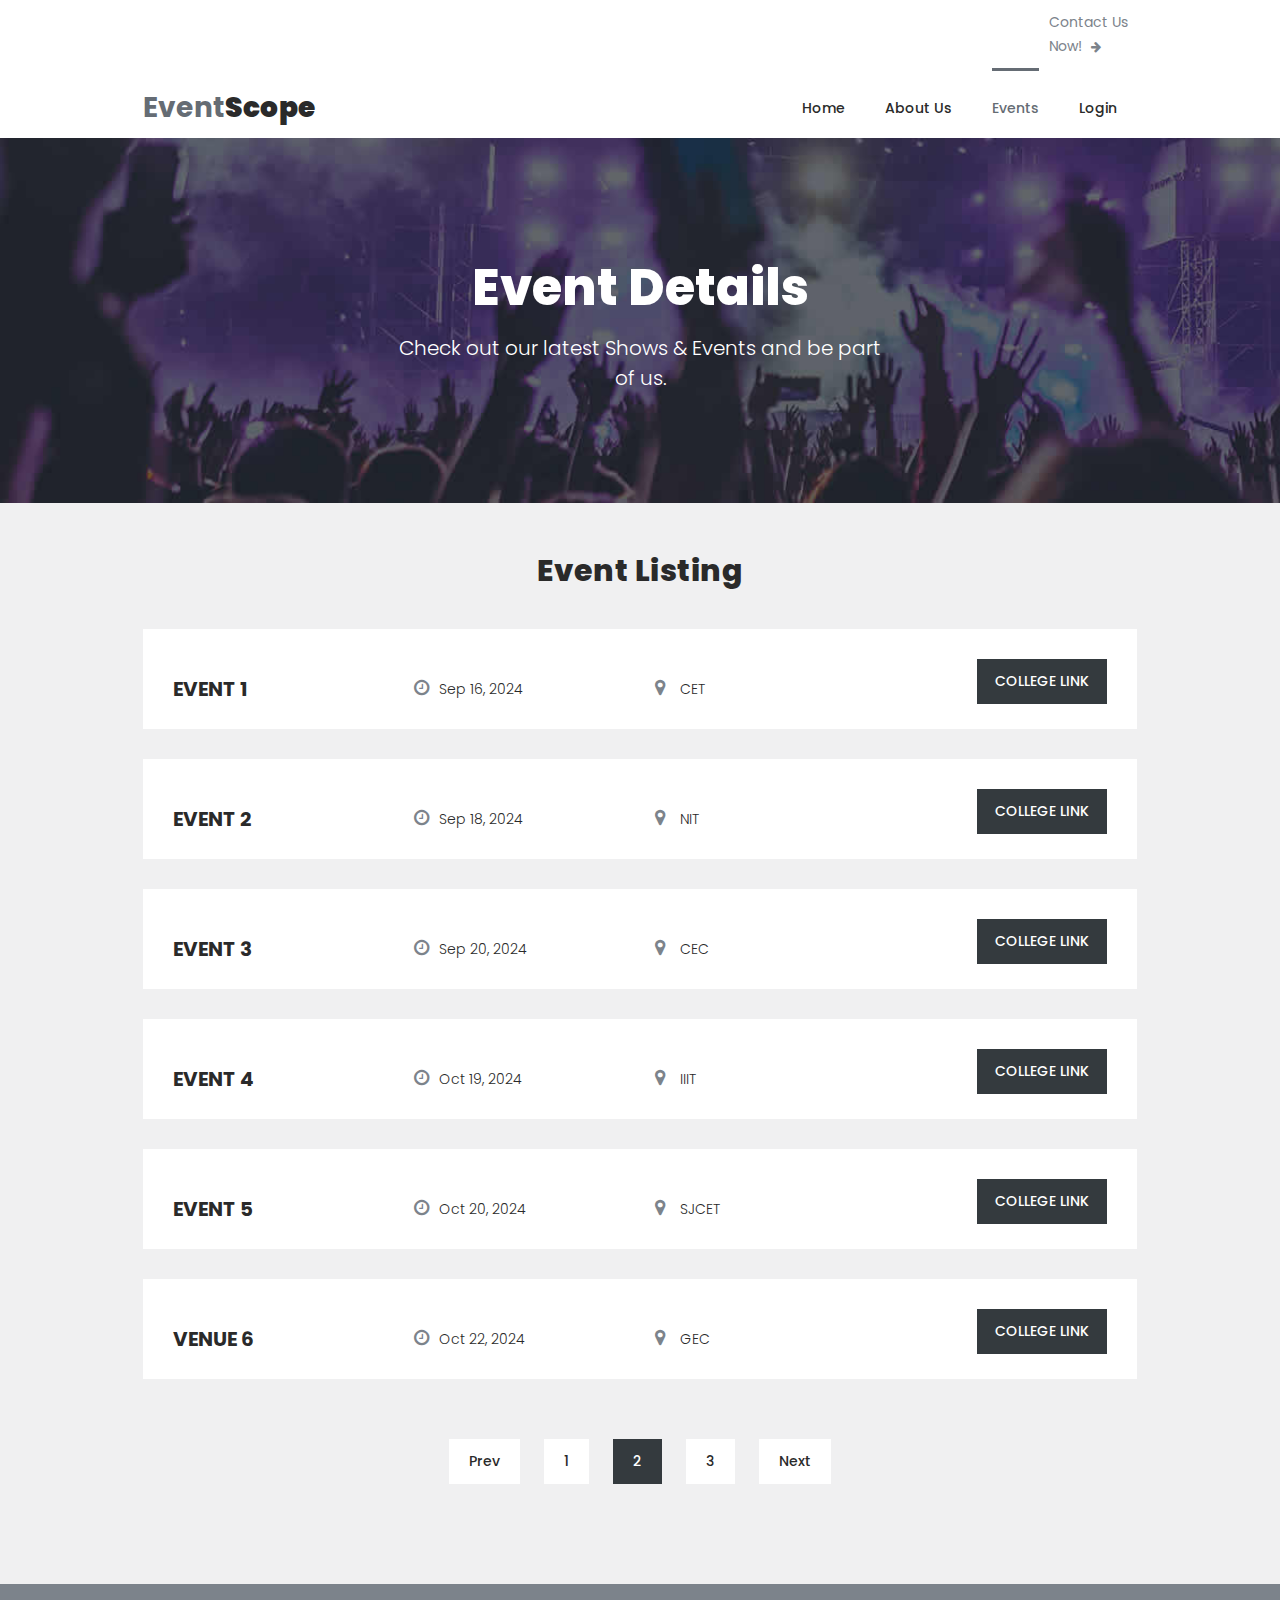
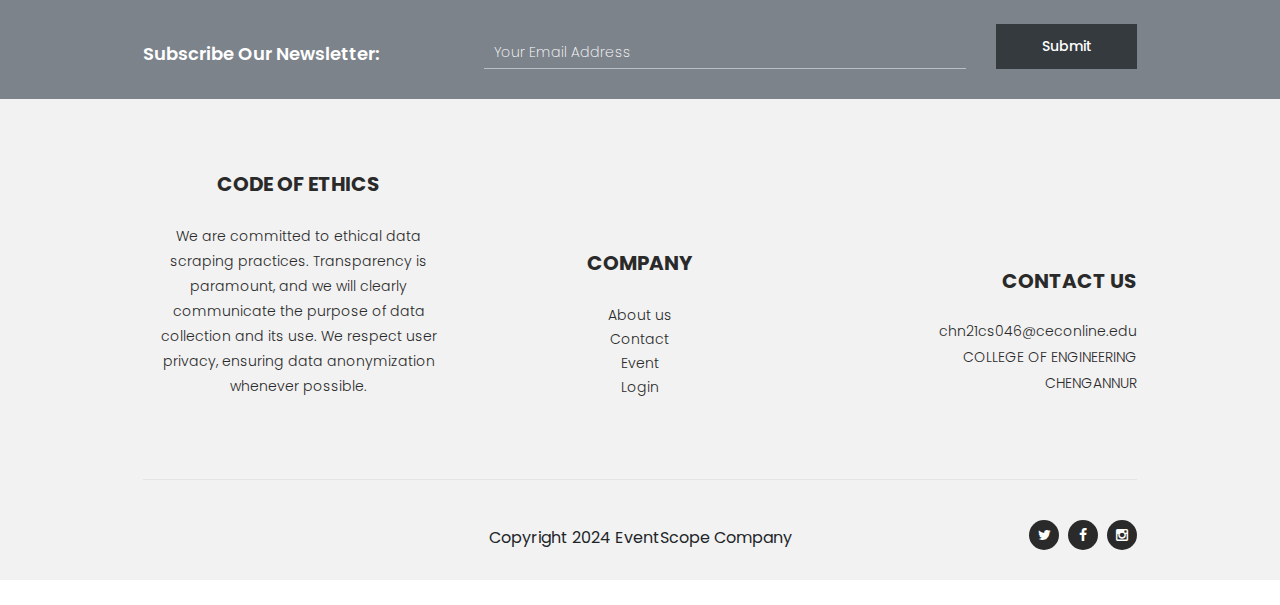
==== event-details.html @ 093c77f8 "60% code completed" ====
<!DOCTYPE html>
<html lang="en">

  <head>

    <meta charset="utf-8">
    <meta name="viewport" content="width=device-width, initial-scale=1, shrink-to-fit=no">
    <meta name="description" content="">
    <meta name="author" content="Tooplate">
    <link href="https://fonts.googleapis.com/css?family=Poppins:100,100i,200,200i,300,300i,400,400i,500,500i,600,600i,700,700i,800,800i,900,900i&display=swap" rel="stylesheet">
    <link rel="icon" href="download.png" type="image/x-icon">
    
    <title>EventScope</title>


    <!-- Additional CSS Files -->
    <link rel="stylesheet" type="text/css" href="assets/css/bootstrap.min.css">

    <link rel="stylesheet" type="text/css" href="assets/css/font-awesome.css">

    <link rel="stylesheet" type="text/css" href="assets/css/owl-carousel.css">

    <link rel="stylesheet" href="assets/css/tooplate-artxibition.css">
<!--

Tooplate 2125 ArtXibition

https://www.tooplate.com/view/2125-artxibition

-->
    </head>
    
    <body>
    
    <!-- ***** Preloader Start ***** -->
    <div id="js-preloader" class="js-preloader">
      <div class="preloader-inner">
        <span class="dot"></span>
        <div class="dots">
          <span></span>
          <span></span>
          <span></span>
        </div>
      </div>
    </div>
    <!-- ***** Preloader End ***** -->
    
    <!-- ***** Pre HEader ***** -->
    
        <div class="container">
            <div class="row">
                <div class="col-lg-6 col-sm-6">
                    
                </div>
                <div class="col-lg-6 col-sm-6">
                    <div class="text-button" style="padding-left: 394px;">
                        <a href="#footer">Contact Us Now! <i class="fa fa-arrow-right"></i></a>
                    </div>
                </div>
            </div>
        </div>
  

    <!-- ***** Header Area Start ***** -->
    <header class="header-area header-sticky">
        <div class="container">
            <div class="row">
                <div class="col-12">
                    <nav class="main-nav">
                        <!-- ***** Logo Start ***** -->
                        <a href="index.html" class="logo">Event<em>Scope</em></a>
                        <!-- ***** Logo End ***** -->
                        <!-- ***** Menu Start ***** -->
                        <ul class="nav">
                            <li><a href="index.html">Home</a></li>
                            <li><a href="about.html">About Us</a></li>
                            <li><a href="event-details.html" class="active">Events</a></li> 
                            
                            
                            <li><a href="login.html">Login</a></li> 
                        </ul>        
                        <a class='menu-trigger'>
                            <span>Menu</span>
                        </a>
                        <!-- ***** Menu End ***** -->
                    </nav>
                </div>
            </div>
        </div>
    </header>
    <!-- ***** Header Area End ***** -->

    <!-- ***** About Us Page ***** -->
    <div class="page-heading-rent-venue">
        <div class="container">
            <div class="row">
                <div class="col-lg-12">
                    <h2>Event Details</h2>
                    <span>Check out our latest Shows & Events and be part of us.</span>
                </div>
            </div>
        </div>
    </div>

    <div class="shows-events-schedule">
        <div class="container">
            <div class="row">
                <div class="col-lg-12">
                    <div class="section-heading">
                        <h2>Event Listing</h2>
                    </div>
                </div>
                <div class="col-lg-12">
                    <ul>
                        <li>
                            <div class="row">
                                <div class="col-lg-3">
                                    <div class="title">
                                        <h4>EVENT 1</h4>
                                        
                                    </div>
                                </div>
                                <div class="col-lg-3">
                                    <div class="time"><span><i class="fa fa-clock-o"></i> Sep 16, 2024<br></span></div>
                                </div>
                                <div class="col-lg-3">
                                    <div class="place"><span><i class="fa fa-map-marker"></i>CET<br></span></div>
                                </div>
                                <div class="col-lg-3">
                                    <div class="main-dark-button">
                                        <a href="ticket-details.html">COLLEGE LINK</a>
                                    </div>
                                </div>
                            </div>
                        </li>
                        <li>
                            <div class="row">
                                <div class="col-lg-3">
                                    <div class="title">
                                        <h4>EVENT 2</h4>
                                      
                                    </div>
                                </div>
                                <div class="col-lg-3">
                                    <div class="time"><span><i class="fa fa-clock-o"></i> Sep 18, 2024<br></span></div>
                                </div>
                                <div class="col-lg-3">
                                    <div class="place"><span><i class="fa fa-map-marker"></i>NIT <br></span></div>
                                </div>
                                <div class="col-lg-3">
                                    <div class="main-dark-button">
                                        <a href="ticket-details.html">COLLEGE LINK</a>
                                    </div>
                                </div>
                            </div>
                        </li>
                        <li>
                            <div class="row">
                                <div class="col-lg-3">
                                    <div class="title">
                                        <h4>EVENT 3</h4>
                                       
                                    </div>
                                </div>
                                <div class="col-lg-3">
                                    <div class="time"><span><i class="fa fa-clock-o"></i> Sep 20, 2024<br></span></div>
                                </div>
                                <div class="col-lg-3">
                                    <div class="place"><span><i class="fa fa-map-marker"></i>CEC<br></span></div>
                                </div>
                                <div class="col-lg-3">
                                    <div class="main-dark-button">
                                        <a href="ticket-details.html">COLLEGE LINK</a>
                                    </div>
                                </div>
                            </div>
                        </li>

                        <li>
                            <div class="row">
                                <div class="col-lg-3">
                                    <div class="title">
                                        <h4>EVENT 4</h4>
                                       
                                    </div>
                                </div>
                                <div class="col-lg-3">
                                    <div class="time"><span><i class="fa fa-clock-o"></i> Oct 19, 2024<br></span></div>
                                </div>
                                <div class="col-lg-3">
                                    <div class="place"><span><i class="fa fa-map-marker"></i>IIIT<br></span></div>
                                </div>
                                <div class="col-lg-3">
                                    <div class="main-dark-button">
                                        <a href="ticket-details.html">COLLEGE LINK</a>
                                    </div>
                                </div>
                            </div>
                        </li>
                       
                        <li>
                            <div class="row">
                                <div class="col-lg-3">
                                    <div class="title">
                                        <h4>EVENT 5</h4>
                                       
                                    </div>
                                </div>
                                <div class="col-lg-3">
                                    <div class="time"><span><i class="fa fa-clock-o"></i> Oct 20, 2024<br></span></div>
                                </div>
                                <div class="col-lg-3">
                                    <div class="place"><span><i class="fa fa-map-marker"></i>SJCET<br></span></div>
                                </div>
                                <div class="col-lg-3">
                                    <div class="main-dark-button">
                                        <a href="ticket-details.html">COLLEGE LINK</a>
                                    </div>
                                </div>
                            </div>
                        </li>
                        <li>
                            <div class="row">
                                <div class="col-lg-3">
                                    <div class="title">
                                        <h4>VENUE 6</h4>
                                       
                                    </div>
                                </div>
                                <div class="col-lg-3">
                                    <div class="time"><span><i class="fa fa-clock-o"></i> Oct 22, 2024<br></span></div>
                                </div>
                                <div class="col-lg-3">
                                    <div class="place"><span><i class="fa fa-map-marker"></i>GEC<br></span></div>
                                </div>
                                <div class="col-lg-3">
                                    <div class="main-dark-button">
                                        <a href="ticket-details.html">COLLEGE LINK</a>
                                    </div>
                                </div>
                            </div>
                        </li>
                    </ul>
                </div>
                <div class="col-lg-12">
                    <div class="pagination">
                        <ul>
                            <li><a href="#">Prev</a></li>
                            <li><a href="#">1</a></li>
                            <li class="active"><a href="#">2</a></li>
                            <li><a href="#">3</a></li>
                            <li><a href="#">Next</a></li>
                        </ul>
                    </div>
                </div>
            </div>
        </div>
    </div>

    <!-- *** Subscribe *** -->
    <div class="subscribe">
        <div class="container">
            <div class="row">
                <div class="col-lg-4">
                    <h4>Subscribe Our Newsletter:</h4>
                </div>
                <div class="col-lg-8">
                    <form id="subscribe" action="" method="get">
                        <div class="row">
                          <div class="col-lg-9">
                            <fieldset>
                              <input name="email" type="text" id="email" pattern="[^ @]*@[^ @]*" placeholder="Your Email Address" required="">
                            </fieldset>
                          </div>
                          <div class="col-lg-3">
                            <fieldset>
                              <button type="submit" id="form-submit" class="main-dark-button">Submit</button>
                            </fieldset>
                          </div>
                        </div>
                    </form>
                </div>
            </div>
        </div>
    </div>

    <!-- *** Footer *** -->
    
    <footer>
        <div class="container">
            <div class="row">
                <div class="col-lg-4">
                    <div class="address">
                        <h4>CODE OF ETHICS</h4>
                        <p>We are committed to ethical data scraping practices. Transparency is paramount, and we will
                            clearly communicate the purpose of data collection and its use. We respect user privacy,
                            ensuring data anonymization whenever possible.</p>
                    </div>
                </div>
                <div class="col-lg-4">
                    <div class="links">
                        <h4>COMPANY</h4>
                        <ul>
                            <li><a href="about.html">About us</a></li>
                            <li><a href="#footer">Contact</a></li>

                            <li><a href="event-details.html">Event</a></li>
                            <li><a href="login.html">Login</a></li>


                        </ul>
                    </div>
                </div>
                <div class="col-lg-4">
                    
                    <div class="hours">
                        <div id="footer">
                        <h4>CONTACT US</h4>
                        <ul>
                            <li>chn21cs046@ceconline.edu</li>
                            <li>COLLEGE OF ENGINEERING</li>
                            <li>CHENGANNUR</li>
                        </ul>
                    </div>
                </div>
                </div>
                <div class="col-lg-12">
                    <div class="under-footer">
                        <div class="row">
                            <div class="col-lg-6 col-sm-6">

                            </div>
                            <div class="col-lg-6 col-sm-6">

                            </div>
                        </div>
                    </div>
                </div>
                <div class="col-lg-12">
                    <div class="sub-footer">
                        <div class="row">
                            <div class="col-lg-3">

                            </div>
                            <div class="col-lg-6">
                                <div class="menu">
                                    Copyright 2024 EventScope Company

                                </div>
                            </div>
                            <div class="col-lg-3">
                                <div class="social-links">
                                    <ul>
                                        <li><a href="#"><i class="fa fa-twitter"></i></a></li>
                                        <li><a href="#"><i class="fa fa-facebook"></i></a></li>
                                        <li><a href="#"><i class="fa fa-instagram"></i></a></li>
                                    </ul>
                                </div>
                            </div>
                        </div>
                    </div>
                </div>
            </div>
        </div>
    </footer>
    

    <!-- jQuery -->
    <script src="assets/js/jquery-2.1.0.min.js"></script>

    <!-- Bootstrap -->
    <script src="assets/js/popper.js"></script>
    <script src="assets/js/bootstrap.min.js"></script>

    <!-- Plugins -->
    <script src="assets/js/scrollreveal.min.js"></script>
    <script src="assets/js/waypoints.min.js"></script>
    <script src="assets/js/jquery.counterup.min.js"></script>
    <script src="assets/js/imgfix.min.js"></script> 
    <script src="assets/js/mixitup.js"></script> 
    <script src="assets/js/accordions.js"></script>
    <script src="assets/js/owl-carousel.js"></script>
    
    <!-- Global Init -->
    <script src="assets/js/custom.js"></script>

  </body>

</html>
---- assets/css/owl-carousel.css ----
/**
 * Owl Carousel v2.3.4
 * Copyright 2013-2018 David Deutsch
 * Licensed under: SEE LICENSE IN https://github.com/OwlCarousel2/OwlCarousel2/blob/master/LICENSE
 */
/*
 *  Owl Carousel - Core
 */
 .owl-carousel {
    display: none;
    width: 100%;
    -webkit-tap-highlight-color: transparent;
    /* position relative and z-index fix webkit rendering fonts issue */
    position: relative;
    z-index: 1; }
    .owl-carousel .owl-stage {
      position: relative;
      -ms-touch-action: pan-Y;
      touch-action: manipulation;
      -moz-backface-visibility: hidden;
      /* fix firefox animation glitch */ }
    .owl-carousel .owl-stage:after {
      content: ".";
      display: block;
      clear: both;
      visibility: hidden;
      line-height: 0;
      height: 0; }
    .owl-carousel .owl-stage-outer {
      position: relative;
      overflow: hidden;
      /* fix for flashing background */
      -webkit-transform: translate3d(0px, 0px, 0px); }
    .owl-carousel .owl-wrapper,
    .owl-carousel .owl-item {
      -webkit-backface-visibility: hidden;
      -moz-backface-visibility: hidden;
      -ms-backface-visibility: hidden;
      -webkit-transform: translate3d(0, 0, 0);
      -moz-transform: translate3d(0, 0, 0);
      -ms-transform: translate3d(0, 0, 0); }
    .owl-carousel .owl-item {
      position: relative;
      min-height: 1px;
      float: left;
      -webkit-backface-visibility: hidden;
      -webkit-tap-highlight-color: transparent;
      -webkit-touch-callout: none; }
    .owl-carousel .owl-item img {
      display: block;
      width: 100%; }
    .owl-carousel .owl-nav.disabled,
    .owl-carousel .owl-dots.disabled {
      display: none; }
    .owl-carousel .owl-nav .owl-prev,
    .owl-carousel .owl-nav .owl-next,
    .owl-carousel .owl-dot {
      cursor: pointer;
      -webkit-user-select: none;
      -khtml-user-select: none;
      -moz-user-select: none;
      -ms-user-select: none;
      user-select: none; }
    .owl-carousel .owl-nav button.owl-prev,
    .owl-carousel .owl-nav button.owl-next,
    .owl-carousel button.owl-dot {
      background: none;
      color: inherit;
      border: none;
      padding: 0 !important;
      font: inherit; }
    .owl-carousel.owl-loaded {
      display: block; }
    .owl-carousel.owl-loading {
      opacity: 0;
      display: block; }
    .owl-carousel.owl-hidden {
      opacity: 0; }
    .owl-carousel.owl-refresh .owl-item {
      visibility: hidden; }
    .owl-carousel.owl-drag .owl-item {
      -ms-touch-action: pan-y;
          touch-action: pan-y;
      -webkit-user-select: none;
      -moz-user-select: none;
      -ms-user-select: none;
      user-select: none; }
    .owl-carousel.owl-grab {
      cursor: move;
      cursor: grab; }
    .owl-carousel.owl-rtl {
      direction: rtl; }
    .owl-carousel.owl-rtl .owl-item {
      float: right; }
  
  /* No Js */
  .no-js .owl-carousel {
    display: block; }
  
  /*
   *  Owl Carousel - Animate Plugin
   */
  .owl-carousel .animated {
    animation-duration: 1000ms;
    animation-fill-mode: both; }
  
  .owl-carousel .owl-animated-in {
    z-index: 0; }
  
  .owl-carousel .owl-animated-out {
    z-index: 1; }
  
  .owl-carousel .fadeOut {
    animation-name: fadeOut; }
  
  @keyframes fadeOut {
    0% {
      opacity: 1; }
    100% {
      opacity: 0; } }
  
  /*
   * 	Owl Carousel - Auto Height Plugin
   */
  .owl-height {
    transition: height 500ms ease-in-out; }
  
  /*
   * 	Owl Carousel - Lazy Load Plugin
   */
  .owl-carousel .owl-item {
    /**
              This is introduced due to a bug in IE11 where lazy loading combined with autoheight plugin causes a wrong
              calculation of the height of the owl-item that breaks page layouts
           */ }
    .owl-carousel .owl-item .owl-lazy {
      opacity: 0;
      transition: opacity 400ms ease; }
    .owl-carousel .owl-item .owl-lazy[src^=""], .owl-carousel .owl-item .owl-lazy:not([src]) {
      max-height: 0; }
    .owl-carousel .owl-item img.owl-lazy {
      transform-style: preserve-3d; }
  
  /*
   * 	Owl Carousel - Video Plugin
   */
  .owl-carousel .owl-video-wrapper {
    position: relative;
    height: 100%;
    background: #000; }
  
  .owl-carousel .owl-video-play-icon {
    position: absolute;
    height: 80px;
    width: 80px;
    left: 50%;
    top: 50%;
    margin-left: -40px;
    margin-top: -40px;
    background: url("owl.video.play.png") no-repeat;
    cursor: pointer;
    z-index: 1;
    -webkit-backface-visibility: hidden;
    transition: transform 100ms ease; }
  
  .owl-carousel .owl-video-play-icon:hover {
    -ms-transform: scale(1.3, 1.3);
        transform: scale(1.3, 1.3); }
  
  .owl-carousel .owl-video-playing .owl-video-tn,
  .owl-carousel .owl-video-playing .owl-video-play-icon {
    display: none; }
  
  .owl-carousel .owl-video-tn {
    opacity: 0;
    height: 100%;
    background-position: center center;
    background-repeat: no-repeat;
    background-size: contain;
    transition: opacity 400ms ease; }
  
  .owl-carousel .owl-video-frame {
    position: relative;
    z-index: 1;
    height: 100%;
    width: 100%; }
---- assets/css/tooplate-artxibition.css ----
/*

Tooplate 2125 ArtXibition

https://www.tooplate.com/view/2125-artxibition

*/

/* ---------------------------------------------
Table of contents
------------------------------------------------
01. font & reset css
02. reset
03. global styles
04. header
05. banner
06. features
07. testimonials
08. contact
09. footer
10. preloader
11. search
12. portfolio

--------------------------------------------- */
/* 
---------------------------------------------
font & reset css
--------------------------------------------- 
*/
@import url("https://fonts.googleapis.com/css?family=Poppins:100,100i,200,200i,300,300i,400,400i,500,500i,600,600i,700,700i,800,800i,900,900i");
/* 
---------------------------------------------
reset
--------------------------------------------- 
*/
html, body, div, span, applet, object, iframe, h1, h2, h3, h4, h5, h6, p, blockquote, div
pre, a, abbr, acronym, address, big, cite, code, del, dfn, em, font, img, ins, kbd, q,
s, samp, small, strike, strong, sub, sup, tt, var, b, u, i, center, dl, dt, dd, ol, ul, li,
figure, header, nav, section, article, aside, footer, figcaption {
  margin: 0;
  padding: 0;
  border: 0;
  outline: 0;
}

.clearfix:after {
  content: ".";
  display: block;
  clear: both;
  visibility: hidden;
  line-height: 0;
  height: 0;
}

.clearfix {
  display: inline-block;
}

html[xmlns] .clearfix {
  display: block;
}

* html .clearfix {
  height: 1%;
}

ul, li {
  padding: 0;
  margin: 0;
  list-style: none;
}

header, nav, section, article, aside, footer, hgroup {
  display: block;
}

* {
  box-sizing: border-box;
}

html, body {
  font-family: 'Poppins', sans-serif;
  font-weight: 400;
  background-color: #fff;
  font-size: 16px;
  -ms-text-size-adjust: 100%;
  -webkit-font-smoothing: antialiased;
  -moz-osx-font-smoothing: grayscale;
}

a {
  text-decoration: none !important;
}

h1, h2, h3, h4, h5, h6 {
  margin-top: 0px;
  margin-bottom: 0px;
}

h4 {
  line-height: 30px;
}

ul {
  margin-bottom: 0px;
}

p {
  font-size: 14px;
  line-height: 25px;
  color: #2a2a2a;
  font-weight: 300;
}

/* 
---------------------------------------------
global styles
--------------------------------------------- 
*/
html,
body {
  background: #fff;
  font-family: 'Poppins', sans-serif;
}

::selection {
  background: #343a3e;
  color: #fff;
}

::-moz-selection {
  background: #343a3e;
  color: #fff;
}

@media (max-width: 991px) {
  html, body {
    overflow-x: hidden;
  }
  .mobile-top-fix {
    margin-top: 30px;
    margin-bottom: 0px;
  }
  .mobile-bottom-fix {
    margin-bottom: 30px;
  }
  .mobile-bottom-fix-big {
    margin-bottom: 60px;
  }
}

.section-heading {
  text-align: center;
  margin-top: 40px;
  margin-bottom: 40px;
}

.section-heading h2 {
  font-size: 30px;
  font-weight: 800;
  color: #2a2a2a;
  text-transform: capitalize;
  letter-spacing: 0.5px;
  margin-top: 0px;
  margin-bottom: 0px;
}

.section-heading img {
  margin: 20px auto;
}

.dark-bg h2 {
  color: #fff;
}

.dark-bg p {
  color: #fff;
}

.main-white-button a {
  display: inline-block;
  font-size: 14px;
  padding: 12px 18px;
  background-color: #fff;
  color: #2a2a2a;
  text-align: center;
  font-weight: 500;
  text-transform: capitalize;
  transition: all .3s;
}

.main-white-button a:hover {
  opacity: 0.9;
}

.main-dark-button a {
  display: inline-block;
  font-size: 14px;
  padding: 12px 18px;
  background-color: #343a3e;
  color: #fff;
  text-align: center;
  font-weight: 500;
  text-transform: capitalize;
  transition: all .3s;
}

.main-dark-button a:hover {
  opacity: 0.9;
}


.text-button a {
  font-size: 14px;
  color: #7c838b;
  transition: all .3s;
}

.text-button i {
  font-size: 12px;
  margin-left: 5px;
  transition: all .5s;
}

.text-button a:hover {
  color: #343a3e;
}

.text-button a:hover i {
  margin-left: 8px;
}


/* 
---------------------------------------------
header
--------------------------------------------- 
*/

.pre-header {
  background-color: #f0f0f1;
  padding: 10px 0px;
}

.pre-header span {
  font-size: 13px;
  color: #2a2a2a;
  font-weight: 500;
}

.pre-header .text-button {
  text-align: right;
}

.pre-header .text-button a {
  color: #2a2a2a;
}

.header-area {
  position: relative;
  top: 0px;
  left: 0px;
  right: 0px;
  z-index: 100;
  height: 80px;
  background: #fff;
  -webkit-transition: all .5s ease 0s;
  -moz-transition: all .5s ease 0s;
  -o-transition: all .5s ease 0s;
  transition: all .5s ease 0s;
}

.header-area .main-nav {
  min-height: 80px;
  background: transparent;
}

.header-area .main-nav .logo {
  line-height: 80px;
  color: #656c74;
  font-size: 28px;
  font-weight: 700;
  float: left;
  -webkit-transition: all 0.3s ease 0s;
  -moz-transition: all 0.3s ease 0s;
  -o-transition: all 0.3s ease 0s;
  transition: all 0.3s ease 0s;
}

.header-area .main-nav .logo em {
  font-style: normal;
  color: #2a2a2a;
  font-weight: 900;
}

.header-area .main-nav .nav {
  float: right;
  margin-top: 27px;
  margin-right: 0px;
  background-color: transparent;
  -webkit-transition: all 0.3s ease 0s;
  -moz-transition: all 0.3s ease 0s;
  -o-transition: all 0.3s ease 0s;
  transition: all 0.3s ease 0s;
  position: relative;
  z-index: 999;
}

.header-area .main-nav .nav li {
  padding-left: 20px;
  padding-right: 20px;
}

.header-area .main-nav .nav li a {
  display: block;
  font-weight: 500;
  font-size: 14px;
  color: #2a2a2a;
  text-transform: capitalize;
  -webkit-transition: all 0.3s ease 0s;
  -moz-transition: all 0.3s ease 0s;
  -o-transition: all 0.3s ease 0s;
  transition: all 0.3s ease 0s;
  height: 40px;
  line-height: 40px;
  border: transparent;
}

.header-area .main-nav .nav li:hover a,
.header-area .main-nav .nav li a.active {
  color: #656c74!important;
  opacity: 1;
}

.header-area .main-nav .nav li a.active {
  position: relative;
}

.header-area .main-nav .nav li a.active:after {
  position: absolute;
  width: 100%;
  height: 3px;
  background-color: #656c74;
  content: '';
  top: -20px;
  left: 0;
}

.background-header .main-nav .nav li:hover a,
.background-header .main-nav .nav li a.active {
  color: #656c74!important;
  opacity: 1;
}

.header-area .main-nav .menu-trigger {
  cursor: pointer;
  display: block;
  position: absolute;
  top: 23px;
  width: 32px;
  height: 40px;
  text-indent: -9999em;
  z-index: 99;
  right: 40px;
  display: none;
}

.header-area .main-nav .menu-trigger span,
.header-area .main-nav .menu-trigger span:before,
.header-area .main-nav .menu-trigger span:after {
  -moz-transition: all 0.4s;
  -o-transition: all 0.4s;
  -webkit-transition: all 0.4s;
  transition: all 0.4s;
  background-color: #1e1e1e;
  display: block;
  position: absolute;
  width: 30px;
  height: 2px;
  left: 0;
}

.background-header .main-nav .menu-trigger span,
.background-header .main-nav .menu-trigger span:before,
.background-header .main-nav .menu-trigger span:after {
  background-color: #1e1e1e;
}

.header-area .main-nav .menu-trigger span:before,
.header-area .main-nav .menu-trigger span:after {
  -moz-transition: all 0.4s;
  -o-transition: all 0.4s;
  -webkit-transition: all 0.4s;
  transition: all 0.4s;
  background-color: #1e1e1e;
  display: block;
  position: absolute;
  width: 30px;
  height: 2px;
  left: 0;
  width: 75%;
}

.background-header .main-nav .menu-trigger span:before,
.background-header .main-nav .menu-trigger span:after {
  background-color: #1e1e1e;
}

.header-area .main-nav .menu-trigger span:before,
.header-area .main-nav .menu-trigger span:after {
  content: "";
}

.header-area .main-nav .menu-trigger span {
  top: 16px;
}

.header-area .main-nav .menu-trigger span:before {
  -moz-transform-origin: 33% 100%;
  -ms-transform-origin: 33% 100%;
  -webkit-transform-origin: 33% 100%;
  transform-origin: 33% 100%;
  top: -10px;
  z-index: 10;
}

.header-area .main-nav .menu-trigger span:after {
  -moz-transform-origin: 33% 0;
  -ms-transform-origin: 33% 0;
  -webkit-transform-origin: 33% 0;
  transform-origin: 33% 0;
  top: 10px;
}

.header-area .main-nav .menu-trigger.active span,
.header-area .main-nav .menu-trigger.active span:before,
.header-area .main-nav .menu-trigger.active span:after {
  background-color: transparent;
  width: 100%;
}

.header-area .main-nav .menu-trigger.active span:before {
  -moz-transform: translateY(6px) translateX(1px) rotate(45deg);
  -ms-transform: translateY(6px) translateX(1px) rotate(45deg);
  -webkit-transform: translateY(6px) translateX(1px) rotate(45deg);
  transform: translateY(6px) translateX(1px) rotate(45deg);
  background-color: #1e1e1e;
}

.background-header .main-nav .menu-trigger.active span:before {
  background-color: #1e1e1e;
}

.header-area .main-nav .menu-trigger.active span:after {
  -moz-transform: translateY(-6px) translateX(1px) rotate(-45deg);
  -ms-transform: translateY(-6px) translateX(1px) rotate(-45deg);
  -webkit-transform: translateY(-6px) translateX(1px) rotate(-45deg);
  transform: translateY(-6px) translateX(1px) rotate(-45deg);
  background-color: #1e1e1e;
}

.background-header .main-nav .menu-trigger.active span:after {
  background-color: #1e1e1e;
}

.header-area.header-sticky {
  min-height: 80px;
}

.header-area.header-sticky .nav {
  margin-top: 20px !important;
}

.header-area.header-sticky .nav li a.active {
  color: #656c74;
}

@media (max-width: 1200px) {
  .header-area .main-nav .nav li {
    padding-left: 12px;
    padding-right: 12px;
  }
  .header-area .main-nav:before {
    display: none;
  }
}

@media (max-width: 767px) {
  .header-area .main-nav .nav li a.active:after {
    display: none;
  }
  .header-area .main-nav .logo {
    color: #1e1e1e;
  }
  .header-area.header-sticky .nav li a:hover,
  .header-area.header-sticky .nav li a.active {
    color: #656c74!important;
    opacity: 1;
  }
  .header-area {
    background-color: #f7f7f7;
    padding: 0px 15px;
    height: 80px;
    box-shadow: none;
    text-align: center;
  }
  .header-area .container {
    padding: 0px;
  }
  .header-area .logo {
    margin-left: 30px;
  }
  .header-area .menu-trigger {
    display: block !important;
  }
  .header-area .main-nav {
    overflow: hidden;
  }
  .header-area .main-nav .nav {
    float: none;
    width: 100%;
    display: none;
    -webkit-transition: all 0s ease 0s;
    -moz-transition: all 0s ease 0s;
    -o-transition: all 0s ease 0s;
    transition: all 0s ease 0s;
    margin-left: 0px;
  }
  .header-area .main-nav .nav li:first-child {
    border-top: 1px solid #eee;
  }
  .header-area.header-sticky .nav {
    margin-top: 80px !important;
  }
  .header-area .main-nav .nav li {
    width: 100%;
    background: #fff;
    border-bottom: 1px solid #eee;
    padding-left: 0px !important;
    padding-right: 0px !important;
  }
  .header-area .main-nav .nav li a {
    height: 50px !important;
    line-height: 50px !important;
    padding: 0px !important;
    border: none !important;
    background: #f7f7f7 !important;
    color: #232d39 !important;
  }
  .header-area .main-nav .nav li a:hover {
    background: #eee !important;
    color: #656c74!important;
  }
  .header-area .main-nav .nav li.submenu ul {
    position: relative;
    visibility: inherit;
    opacity: 1;
    z-index: 1;
    transform: translateY(0%);
    transition-delay: 0s, 0s, 0.3s;
    top: 0px;
    width: 100%;
    box-shadow: none;
    height: 0px;
  }
  .header-area .main-nav .nav li.submenu ul li a {
    font-size: 12px;
    font-weight: 400;
  }
  .header-area .main-nav .nav li.submenu ul li a:hover:before {
    width: 0px;
  }
  .header-area .main-nav .nav li.submenu ul.active {
    height: auto !important;
  }
  .header-area .main-nav .nav li.submenu:after {
    color: #3B566E;
    right: 25px;
    font-size: 14px;
    top: 15px;
  }
  .header-area .main-nav .nav li.submenu:hover ul, .header-area .main-nav .nav li.submenu:focus ul {
    height: 0px;
  }
}

@media (min-width: 767px) {
  .header-area .main-nav .nav {
    display: flex !important;
  }
}


/* 
---------------------------------------------
banner
--------------------------------------------- 
*/

.main-banner {
  background-image: url(../images/banner_bg.jpg);
  background-repeat: no-repeat;
  background-size: cover;
  text-align: center;
  padding: 270px 0px 210px 0px;
  position: relative;
}

.main-banner h6 {
  font-size: 14px;
  color: #fff;
  font-weight: 300;
}

.main-banner h2 {
  font-size: 50px;
  font-weight: 800;
  color: #fff;
  margin-top: 20px;
  margin-bottom: 30px;
}

.main-banner .next-show {
  position: absolute;
  top: -165px;
  left: 50%;
  transform: translateX(-50%);
  animation: move-up-down 3s infinite;
}
.main-banner .next-show {
  color: #fff;
  font-size: 18px;
}

.main-banner .next-show i {
  font-size: 12px;;
}

.main-banner .next-show span {
  display: block;
  font-size: 14px;
  font-weight: 300;
}

.main-banner .counter-content {
  position: absolute;
  width: 100%;
  top: 0;
  padding: 12px 0px;
  height: 100px;
  background-color: rgba(250,250,250,0.3);
}

.main-banner .counter-content li {
  display: inline-block;
  font-size: 14px;
  list-style-type: none;
  font-weight: 300;;
  text-transform: capitalize;
  color: #fff;
  min-width: 15%;
}

.main-banner .counter-content li span {
  display: block;
  font-size: 50px;
  font-weight: 900;
  margin-top: -10px;
}


/*
---------------------------------------------
Show Events Carousel
---------------------------------------------
*/
.owl-show-events {
  position: relative;
  margin-top: -60px;
}

.owl-show-events .owl-nav {
  position: absolute;
  width: 100%;
  top: 50%;
  transform: translateY(5px);
}

    
.owl-show-events .owl-nav .owl-prev{
  position: absolute;
  left: -45px;
  outline: none;
}

.owl-show-events .owl-nav .owl-prev span,
.owl-show-events .owl-nav .owl-next span {
  opacity: 0;
}

.owl-show-events .owl-nav .owl-prev:before {
  display: inline-block;
  font-family: 'FontAwesome';
  color: #7c838b;
  font-size: 14px;
  content: '\f060';
}

.owl-show-events .owl-nav .owl-next{
  position: absolute;
  right: -45px;
  outline: none;
}

.owl-show-events .owl-nav .owl-next:before {
  display: inline-block;
  font-family: 'FontAwesome';
  color: #7c838b;
  font-size: 14px;
  content: '\f061';
}


/*
---------------------------------------------
Amazing Venues
---------------------------------------------
*/

.amazing-venues {
  margin: 100px 0px;
}

.amazing-venues .left-content h4 {
  font-size: 30px;
  font-weight: 800;
  color: #2a2a2a;
  margin-bottom: 20px;
}

.amazing-venues .right-content {
  margin-left: 30px;
}

.amazing-venues .right-content h5 i {
  color: #2a2a2a;
  margin-right: 5px;
}

.amazing-venues .right-content h5 {
  font-size: 22px;
  font-weight: 800;
  color: #2a2a2a;
  margin-bottom: 25px;
}

.amazing-venues .right-content span {
  font-size: 14px;
  color: #2a2a2a;
  line-height: 25px;
  font-weight: 300;
  display: block;
  margin-bottom: 6px;
}

.map-image img {
  width: 100%;
  overflow: hidden;
}
.about{
  font-size: large;
  font-weight: bolder;
  font-family: sans-serif;
}

/*
---------------------------------------------
Venues & Tickets
---------------------------------------------
*/

.venue-tickets {
  margin: 0px 15px;
}

.venue-tickets .venue-item {
  margin-bottom: 23px;
}

.venue-item .thumb img {
  width: 100%;
  overflow: hidden;
  
}

.venue-item .down-content {
  background-color: #656c74;
  position: relative;
  display: inline-block;
  z-index: 1;
  width: 100%;
  
  
 
  
}
html, body, div, span, applet, object, iframe, h1, h2, h3, h4, h5, h6, p, blockquote, div pre, a, abbr, acronym, address, big, cite, code, del, dfn, em, font, img, ins, kbd, q, s, samp, small, strike, strong, sub, sup, tt, var, b, u, i, center, dl, dt, dd, ol, ul, li, figure, header, nav, section, article, aside, footer, figcaption {
  margin-top: auto;
}

.venue-item .down-content .left-content {
  width: 31%;
  float: left;
  background-color: rgba(124,131,139,0.3);
  height: 100%;
  display: inline-block;
  position: absolute;
  z-index: 111;
}

.venue-item .down-content .left-content .main-white-button {
  -webkit-transform: rotate(-90deg);
  -moz-transform: rotate(-90deg);
  -o-transform: rotate(-90deg);
  -ms-transform: rotate(-90deg);
  transform: rotate(-90deg);
  position: absolute;
  top: 50%;
  margin-top: -22.5px;
}

.venue-item .down-content .right-content {
  width: 64%;
  margin-left: 5%;
  float: right;
}

.venue-item .down-content .right-content h4 {
  font-size: 22px;
  color: #fff;
  font-weight: 700;
  margin-top: 30px;
}

.venue-item .down-content .right-content p {
  color: #fff;
  margin-top: 20px;
  font-weight: 300;
  padding-right: 30px;
  margin-bottom: 20px;
}

.venue-item .down-content .right-content ul li { 
  display: inline-block;
  color: #fff;
  font-size: 16px;
  margin-right: 20px;;
}

.venue-item .down-content .right-content ul li i {
  margin-right: 5px;
}

.venue-item .down-content .right-content .price {
  background-color: rgba(124,131,139,0.3);
  display: inline-block;
  padding: 20px;
  margin-top: 25px;;
  margin-bottom: 30px;
}

.venue-item .down-content .right-content .price span {
  color: #fff;
  font-size: 14px;
  line-height: 25px;
}

.venue-item .down-content .right-content .price span em {
  font-weight: 700;
  font-size: 20px;
  font-style: normal;
}


/*
---------------------------------------------
Coming Events
---------------------------------------------
*/

.coming-events {
  background-color: #656c74;
  padding: 120px 0px;
  position: relative;
}

.coming-events .left-button {
  text-align: center;
  position: absolute;
  width: 9%;
  height: auto;
  top: 0;
  bottom: 0;
  background-color: rgba(124,131,139,0.3);
}

.coming-events .left-button .main-white-button {
  -webkit-transform: rotate(-90deg);
  -moz-transform: rotate(-90deg);
  -o-transform: rotate(-90deg);
  -ms-transform: rotate(-90deg);
  transform: rotate(-90deg);
  position: absolute;
  top: 50%;
  margin-top: -22.5px;
}

.event-item .thumb img {
  width: 100%;
  overflow: hidden;
}

.event-item .down-content {
  background-color: #fff;
  padding: 30px;
}

.event-item .down-content h4 {
  font-size: 22px;
  font-weight: 700;
  color: #2a2a2a;
  margin-bottom: 25px;;
}

.event-item .down-content ul li {
  font-size: 14px;
  color: #2a2a2a;
  font-weight: 300;
  margin-bottom: 15px;;
}

.event-item .down-content ul li:last-child {
  margin-bottom: 0px;
}

.event-item .down-content ul li i {
  width: 20px;
  text-align: center;
  font-size: 18px;
  color: #858b93;
  display: inline-block;
}



/*
---------------------------------------------
Subscribe
---------------------------------------------
*/

.subscribe {
  background-color: #7c838b;
  padding: 30px 0px;
}

.subscribe h4 {
  font-size: 18px;
  color: #fff;
  font-weight: 600;
  margin-top: 10px;
}

.subscribe form input {
  padding: 5px 10px;
  width: 100%;
  background-color: transparent;
  border-top: none;
  border-left: none;
  border-right: none;
  border-bottom: 1px solid rgba(250,250,250,0.5);
  outline: none;
  font-size: 14px;
  color: #fff;
  font-weight: 200;
  margin-top: 5px;
}

.subscribe form ::-webkit-input-placeholder { /* Edge */
  color: #fff;
  font-weight: 200;
}

.subscribe form .main-dark-button {
  display: inline-block;
  font-size: 14px;
  padding: 12px 18px;
  background-color: #343a3e;
  color: #fff;
  text-align: center;
  font-weight: 500;
  text-transform: capitalize;
  transition: all .3s;
  border: none;
  outline: none;
  width: 100%;
}

.subscribe form .main-dark-button:hover {
  background-color: #656c74;
}


/* 
---------------------------------------------
Footer
--------------------------------------------- 
*/
footer {
  background-color: #f2f2f2;
  padding: 30px 0;
  text-align: center;
}

.container {
  width: 80%;
margin-top: 18x;
  padding-top: 10px;
}

h2 {
  font-size: 20px;
  margin-bottom: 20px;
}

.developers {
  display: flex;
  justify-content: space-around;
  flex-wrap: wrap;
}

.developer {
  text-align: center;
  margin: 10px;
}

.developer img {
  width: 100px;
  height: 100px;
  border-radius: 50%;
}

.developer h3 {
  margin-top: 5px;
}

footer {
  padding-top: 60px;
  margin-bottom: 25px;
}

footer h4 {
   font-size: 20px;
   color: #2a2a2a;
   font-weight: 700;
   margin-bottom: 25px;;
}

footer .address span {
  font-size: 14px;
  color: #2a2a2a;
  line-height: 24px;
  font-weight: 300;
}

footer .links {
  text-align: center;


}

html, body, div, span, applet, object, iframe, h1, h2, h3, h4, h5, h6, p, blockquote, div pre, a, abbr, acronym, address, big, cite, code, del, dfn, em, font, img, ins, kbd, q, s, samp, small, strike, strong, sub, sup, tt, var, b, u, i, center, dl, dt, dd, ol, ul, li, figure, header, nav, section, article, aside, footer, figcaption {
   
}


footer .links ul li a {
  font-size: 14px;
  color: #2a2a2a;
  font-weight: 300;
  margin-bottom: 5px;
  padding-top: 5px;

}

footer .hours {
  text-align: right;
}

footer .hours ul li {
  font-size: 14px;
  color: #2a2a2a;
  font-weight: 300;
  margin-bottom: 5px;
}

footer .under-footer {
  margin-top: 50px;
}

footer p.copyright {
  text-align: right;
}

.sub-footer {
  border-top: 1px solid #e4e4e4;
  margin-top: 30px;
  padding-top: 30px;
}

.sub-footer .logo span {
  font-size: 28px;
  font-weight: 800;
  color: #656c74;
}

.sub-footer .logo span em {
  font-style: normal;
  color: #2a2a2a;
}

.sub-footer .menu {
  text-align: center;
}

.sub-footer .menu ul li {
  display: inline-block;
  margin: 10px 15px 5px 15px;
}

.sub-footer .menu ul li a {
  font-size: 14px;
  font-weight: 500;
  color: #2a2a2a;
}

.sub-footer .menu ul li a:hover {
  color: #656c74;
}

.sub-footer .social-links {
  text-align: right;
  margin-top: 10px;
}

.sub-footer .social-links ul li {
  display: inline-block;
  margin-left: 5px;
}

.sub-footer .social-links ul li a {
  width: 30px;
  height: 30px;
  display: inline-block;
  text-align: center;
  line-height: 30px;
  background-color: #2a2a2a;
  border-radius: 50%;
  color: #fff;
  font-size: 14px;
  transition: all .3s;
}

.sub-footer .social-links ul li a:hover {
  background-color: #656c74;
}



/*
---------------------------------------------
About Us Page
---------------------------------------------
*/

.page-heading-about {
  background-image: url(../images/about_bg.jpg);
  background-size: cover;
  background-repeat: no-repeat;
  padding: 110px 0px 410px 0px;
}

.page-heading-about h2 {
  font-size: 50px;
  color: #fff;
  font-weight: 800;
  margin-bottom: 15px;
}

.page-heading-about span {
  font-size: 20px;
  color: #fff;
  font-weight: 300;
}

.about-item {
  margin-top: -282px;
}

.about-item .left-image img {
  width: 100%;
  overflow: hidden;
  position:relative;
}

.about-item .right-content {
  margin-left: -30px;
}

.about-item .right-content img {
  width: 100%;
  overflow: hidden;
}

.about-item  .down-content {
  background-color: #fff;
  padding: 30px;
  border-right: 1px dotted #d7dadc;
  border-bottom: 1px dotted #d7dadc;
}

.about-item  .down-content h4 {
  font-size: 22px;
  font-weight: 700;
  color: #2a2a2a;
  margin-bottom: 20px;
}

.about-item  .down-content ul li {
  font-size: 16px;
  font-weight: 500;
  color: #2a2a2a;
  margin-bottom: 5px;
}

.about-item  .down-content span {
  font-size: 14px;
  color: #7c838b;
  font-weight: 300;
  display: block;
  margin-top: 25px;;
}

.about-item  .down-content .main-dark-button {
  margin-top: 25px;
}

.about-upcoming-shows {
  margin-top: 120px;
}

.about-upcoming-shows h2 {
  font-size: 30px;
  font-weight: 800;
  color: #2a2a2a;
  margin-bottom: 25px;
}

.about-upcoming-shows h4 {
  font-size: 22px;
  font-weight: 700;
  color: #2a2a2a;
  margin-bottom: 25px;;
}

.about-upcoming-shows ul{
  margin-bottom: 30px;
}

.about-upcoming-shows ul li {
  font-size: 14px;
  font-weight: 300;
  margin-bottom: 10px;
}

.about-upcoming-shows p {
  margin-bottom: 30px;;
}

.about-upcoming-shows .text-button {
  margin-top: -15px;
}

.about-upcoming-shows .next-shows {
  border: 1px dotted #d7dadc;
  padding: 20px;;
}

.about-upcoming-shows .next-shows h4 {
  display: inline-block;
}

.about-upcoming-shows .next-shows h4 i {
  float: left;
  display: inline-block;
  margin-right: 10px;
  height: 30px;
}

.about-upcoming-shows .next-shows ul {
  margin-bottom: 0px;
}

.about-upcoming-shows .next-shows ul li {
  border-bottom: 1px dotted #d7dadc;
  margin-bottom: 20px;
  padding-bottom: 20px;
}

.about-upcoming-shows .next-shows ul li:last-child {
  border-bottom: none;
  padding-bottom: 0;
  margin-bottom: 0;
}

.about-upcoming-shows .next-shows ul li h5 {
  font-size: 15px;
  font-weight: 700;
  color: #2a2a2a;
  margin-bottom: 15px;;
}

.about-upcoming-shows .next-shows ul li span {
  font-size: 14px;
  font-weight: 300;
  color: #2a2a2a;
}

.about-upcoming-shows .next-shows ul li .icon-button {
  float: right;
  margin-top: -35px;
}

.about-upcoming-shows .next-shows ul li .icon-button a {
  width: 50px;
  height: 50px;
  background-color: #656c74;
  color: #fff;
  display: inline-block;
  text-align: center;
  line-height: 50px;
  transition: all .3s;
}

.about-upcoming-shows .next-shows ul li .icon-button a:hover {
  background-color: #858b93;
}

.also-like {
  margin-top: 110px;
  background-color: #f0f0f1;
  padding-bottom: 100px;
}

.also-like h2 {
  font-size: 30px;
  font-weight: 800;
  color: #2a2a2a;
  margin-top: 100px;
  margin-bottom: 40px;
}

.also-like .thumb {
  position: relative;
}

.also-like .thumb .icons {
  position: absolute;
  bottom: 20px;
  right: 20px;
}

.also-like .thumb .icons ul li {
  display: inline-block;
  margin-left: 5px;
}

.also-like .thumb .icons ul li a {
  width: 30px;
  height: 30px;
  display: inline-block;
  text-align: center;
  line-height: 30px;
  color: #fff;
  background-color: #656c74;
  border-radius: 50%;
  transition: all .3s;
}

.also-like .thumb .icons ul li a:hover {
  background-color: #858b93;
}

.also-like .thumb .icons ul li a i {
  font-size: 14px;
}

.also-like .like-item img {
  width: 100%;
  overflow: hidden;
}

.also-like .like-item .down-content {
  background-color: #fff;
  padding: 30px;
}

.also-like .like-item .down-content span {
  font-size: 15px;
  color: #2a2a2a;
  font-weight: 500;
  display: inline-block;
}

.also-like .like-item .down-content h4 {
  font-size: 22px;
  font-weight: 700;
  color: #2a2a2a;
  margin-top: 10px;
}


/*
---------------------------------------------
Rent Venue Page
---------------------------------------------
*/

.page-heading-rent-venue {
  background-image: url(../images/rent_venue_bg.jpg);
  background-size: cover;
  background-repeat: no-repeat;
  padding: 110px 0px;
  text-align: center;
}

.page-heading-rent-venue h2 {
  font-size: 50px;
  color: #fff;
  font-weight: 800;
  margin-bottom: 15px;
}

.page-heading-rent-venue span {
  font-size: 20px;
  color: #fff;
  font-weight: 300;
  padding: 0px 250px;
  display: inline-block;
}

.rent-venue-tabs .heading-tabs {
  padding: 20px 0px;
  border-bottom: 1px dotted #d7dadc;
}

.rent-venue-tabs .heading-tabs .main-dark-button {
  text-align: right;
}

.rent-venue-tabs #tabs ul {
  margin-top: 10px;
  padding: 0;
}
.rent-venue-tabs #tabs ul li {
  display: inline-block;
  margin-right: 30px;
}
.rent-venue-tabs #tabs ul li:last-child {
  margin-right: 0px;
}
.rent-venue-tabs #tabs ul li a {
  text-transform: capitalize;
  width: 100%;
  display: inline-block;
  font-size: 14px;
  color: #2a2a2a;
  font-weight: 500;
  transition: all 0.3s;
}
.rent-venue-tabs #tabs ul .ui-tabs-active span {
  background: #faf5b2;
  border: #faf5b2;
  line-height: 90px;
  border-bottom: none;
}
.rent-venue-tabs #tabs ul .ui-tabs-active a {
  color: #656c74;
  position: relative;
}
.rent-venue-tabs #tabs ul .ui-tabs-active a:after {
  width: 100%;
  height: 3px;
  background-color: #7c838b;
  content: '';
  left: 0;
  top: -32px;
  position: absolute;
}
.rent-venue-tabs #tabs ul .ui-tabs-active span {
  color: #1e1e1e;
}
.rent-venue-tabs .tabs-content {
  margin-top: 80px;
  text-align: left;
  display: inline-block;
  transition: all 0.3s;
}
.rent-venue-tabs .tabs-content h4 {
  font-size: 30px;
  font-weight: 700;
  color: #2a2a2a;
  margin-bottom: 25px;
}
.rent-venue-tabs .tabs-content ul.list {
  border-top: 1px dotted #d7dadc;
  border-bottom: 1px dotted #d7dadc;
  padding: 15px 0px!important;
  margin-top: 30px!important;
  display: block;
}
.rent-venue-tabs .tabs-content ul.list li {
  width: 28%;
  font-size: 14px;
  color: #7c838b;
}

.rent-venue-tabs .tabs-content #map h5 {
  font-size: 22px;
  font-weight: 700;
  color: #2a2a2a;
  margin-top: 15px;
  margin-bottom: 15px;
}

.rent-venue-tabs .tabs-content #map .text-button {
  margin-top: 15px;
}

.rent-venue-application {
  margin: 100px 0px;
}

.rent-venue-application .heading-text h4 {
  font-size: 22px;
  font-weight: 700;
  color: #2a2a2a;
  margin-bottom: 50px;
}

.rent-venue-application .contact-form input,
.rent-venue-application .contact-form textarea {
  color: #7a7a7a;
  font-size: 13px;
  border: 1px solid #ddd;
  background-color: #fff;
  width: 100%;
  height: 40px;
  outline: none;
  line-height: 40px;
  padding: 0px 10px;
  -webkit-appearance: none;
  -moz-appearance: none;
  appearance: none;
  margin-bottom: 30px;
}

.rent-venue-application .contact-form textarea {
  height: 150px;
  resize: none;
}

.rent-venue-application .contact-form ::-webkit-input-placeholder { /* Edge */
  color: #7a7a7a;
}

.rent-venue-application .contact-form :-ms-input-placeholder { /* Internet Explorer 10-11 */
  color: #7a7a7a;
}

.rent-venue-application .contact-form ::placeholder {
  color: #7a7a7a;
}

.rent-venue-application form .main-dark-button {
  display: inline-block;
  font-size: 14px;
  padding: 12px 18px;
  background-color: #343a3e;
  color: #fff;
  text-align: center;
  font-weight: 500;
  text-transform: capitalize;
  transition: all .3s;
  border: none;
  outline: none;
}

.rent-venue-application form .main-dark-button:hover {
  background-color: #656c74;
}

/*
---------------------------------------------
Shows Events Page
---------------------------------------------
*/

.page-heading-shows-events {
  background-image: url(../images/shows_events_bg.jpg);
  background-size: cover;
  background-repeat: no-repeat;
  padding: 110px 0px;
  text-align: center;
}

.page-heading-shows-events h2 {
  font-size: 50px;
  color: #fff;
  font-weight: 800;
  margin-bottom: 15px;
}

.page-heading-shows-events span {
  font-size: 20px;
  color: #fff;
  font-weight: 300;
  padding: 0px 250px;
  display: inline-block;
}

.shows-events-tabs {
  background-color: #f0f0f1;
}

.shows-events-tabs .heading-tabs {
  padding: 20px 0px;
  border-bottom: 1px dotted #d7dadc;
}

.shows-events-tabs .heading-tabs .main-dark-button {
  text-align: right;
}

.shows-events-tabs #tabs ul {
  margin-top: 10px;
  padding: 0;
}
.shows-events-tabs #tabs ul li {
  display: inline-block;
  margin-right: 30px;
}
.shows-events-tabs #tabs ul li:last-child {
  margin-right: 0px;
}
.shows-events-tabs #tabs ul li a {
  text-transform: capitalize;
  width: 100%;
  display: inline-block;
  font-size: 14px;
  color: #2a2a2a;
  font-weight: 500;
  transition: all 0.3s;
}
.shows-events-tabs #tabs ul .ui-tabs-active span {
  background: #faf5b2;
  border: #faf5b2;
  line-height: 90px;
  border-bottom: none;
}
.shows-events-tabs #tabs ul .ui-tabs-active a {
  color: #656c74;
  position: relative;
}
.shows-events-tabs #tabs ul .ui-tabs-active a:after {
  width: 100%;
  height: 3px;
  background-color: #7c838b;
  content: '';
  left: 0;
  top: -32px;
  position: absolute;
}
.shows-events-tabs #tabs ul .ui-tabs-active span {
  color: #1e1e1e;
}
.shows-events-tabs .tabs-content {
  margin-top: 80px;
  text-align: left;
  display: inline-block;
  transition: all 0.3s;
}
.shows-events-tabs .tabs-content h4 {
  font-size: 30px;
  font-weight: 700;
  color: #2a2a2a;
  margin-bottom: 25px;
}

.shows-events-tabs .tabs-content .heading h2 {
  font-size: 30px;
  color: #656c74;
  font-weight: 700;
  margin-bottom: 40px;
}

.shows-events-tabs .tabs-content .sidebar {
  background-color: #fff;
  padding: 30px;
}

.shows-events-tabs .tabs-content .sidebar .heading-sidebar h4 {
  font-weight: 700;
  color: #2a2a2a;
  font-size: 15px;
  line-height: 24px;
}

.shows-events-tabs .tabs-content .sidebar .heading-sidebar {
  border-bottom: 1px dotted #d7dadc;
}

.shows-events-tabs .tabs-content .sidebar .month h6,
.shows-events-tabs .tabs-content .sidebar .category h6,
.shows-events-tabs .tabs-content .sidebar .venues h6 {
  font-weight: 700;
  color: #2a2a2a;
  font-size: 15px;
  margin-top: 30px;
}

.shows-events-tabs .tabs-content .sidebar ul li {
  display: block!important;
}

.shows-events-tabs .tabs-content .sidebar .month,
.shows-events-tabs .tabs-content .sidebar .category {
  border-bottom: 1px dotted #d7dadc;
  padding-bottom: 30px;
}

.shows-events-tabs .tabs-content .sidebar ul li a {
  font-size: 14px;
  color: #7c838b!important;
  font-weight: 400!important;
}

.shows-events-tabs .tabs-content .sidebar ul li a:hover {
  color: #343a3e!important;
}

.shows-events-tabs .tabs-content .event-item {
  border: 1px dotted #d7dadc;
  margin-bottom: 30px;
}

.shows-events-tabs .tabs-content .event-item img {
  max-width: 100%;
  overflow: hidden;
}

.shows-events-tabs .tabs-content .event-item .left-content {
  padding: 30px;
}

.shows-events-tabs .tabs-content .event-item .left-content h4 {
  font-size: 20px;
  font-weight: 700;
  color: #2a2a2a;
  margin-bottom: 20px;
}

.shows-events-tabs .tabs-content .event-item .left-content .main-dark-button {
  margin-top: 25px;
}

.shows-events-tabs .tabs-content .event-item .right-content ul li {
  display: inline-block;
  width: 100%;
  border-bottom: 1px solid #d7dadc;
  margin-bottom: 15px;
  padding-bottom: 5px;
}

.shows-events-tabs .tabs-content .event-item .right-content ul li:last-child {
  margin-bottom: 0;
  padding-bottom: 0;
  border-bottom: none;
}


.shows-events-tabs .tabs-content .event-item .right-content {
  padding: 10px 30px 10px 0px;
}

.shows-events-tabs .tabs-content .event-item .right-content ul li i {
  width: 30px;
  display: inline-block;
  height: 60px;
  float: left;
}
.shows-events-tabs .tabs-content .event-item .right-content ul li h6 {
  font-weight: 700;
  color: #2a2a2a;
  font-size: 15px;
  width: 100%;
  display: inline;
  line-height: 28px;
}

.shows-events-tabs .tabs-content .event-item .right-content ul li span {
  font-size: 15px;
}

.shows-events-tabs .tabs-content .pagination ul {
  text-align: center;
  width: 100%;
  margin-top: 30px;
  margin-bottom: 100px;
}

.shows-events-tabs .tabs-content .pagination ul li {
  margin: 0px 10px!important;
  display: inline-block!important;
}

.shows-events-tabs .tabs-content .pagination ul li a {
  display: inline-block;
  font-size: 14px;
  padding: 12px 20px;
  background-color: #e6e7e8;
  color: #2a2a2a;
  text-align: center;
  font-weight: 500;
  text-transform: capitalize;
  transition: all .3s;
}

.shows-events-tabs .tabs-content .pagination ul li a:hover,
.shows-events-tabs .tabs-content .pagination ul li.active a {
  background-color: #343a3e;
  color: #fff!important;
}


/*
---------------------------------------------
Tickets Page
---------------------------------------------
*/

.tickets-page {
  margin-bottom: 100px;
}

.tickets-page .search-box {
  background-color: #7c838b;
  padding: 30px;
}

.tickets-page .search-box h4 {
  color: #fff;
  font-weight: 700;
  font-size: 20px;
  margin-top: 8px;
}

.tickets-page .search-box select {
  margin-top: 10px;
  background-color: transparent;
  border-bottom: 1px solid rgba(250, 250, 250, 0.5);
  border-top: none;
  border-right: none;
  border-left: none;
  outline: none;
  color: #fff;
  font-size: 14px;
  width: 100%;
  padding: 5px;
}

.tickets-page .search-box option {
  background-color: #343a3e;
}

.tickets-page .search-box .main-dark-button {
  display: inline-block;
  font-size: 14px;
  padding: 12px 18px;
  background-color: #343a3e;
  color: #fff;
  text-align: center;
  font-weight: 500;
  text-transform: capitalize;
  transition: all .3s;
  border: none;
  outline: none;
  width: 100%;
}

.tickets-page .search-box .main-dark-button:hover {
  background-color: #656c74;
}
 
.tickets-page .heading h2 {
  font-size: 30px;
  font-weight: 800;
  color: #2a2a2a;
  text-align: center;
  margin-top: 100px;
  margin-bottom: 80px;
}

.tickets-page .ticket-item .thumb {
  position: relative;
}

.tickets-page .ticket-item .thumb img {
  width: 100%;
  overflow: hidden;
}

.tickets-page .ticket-item .thumb .price {
  background-color: rgba(101,108,116,0.9);
  display: inline-block;
  padding: 20px;
  position: absolute;
  left: 30px;
  bottom: 30px;
}

.tickets-page .ticket-item .thumb .price span {
  color: #fff;
  font-size: 14px;
  line-height: 25px;
}

.tickets-page .ticket-item .thumb .price span em {
  font-weight: 700;
  font-size: 20px;
  font-style: normal;
}

.tickets-page .ticket-item {
  margin-bottom: 30px;
}

.tickets-page .ticket-item .down-content {
  background-color: #fafafa;
  padding: 30px;;
}

.tickets-page .ticket-item .down-content span {
  font-size: 14px;
  color: #656c74;
  font-weight: 700;
}

.tickets-page .ticket-item .down-content h4 {
  font-size: 22px;
  font-weight: 700;
  color: #2a2a2a;
  margin-top: 10px;
  margin-bottom: 25px;
}

.tickets-page .ticket-item .down-content ul li {
  font-size: 14px;
  color: #2a2a2a;
  font-weight: 300;
  margin-bottom: 15px;
}

.tickets-page .ticket-item .down-content ul li i {
  color: #7c838b;
  margin-right: 10px;
  width: 15px;
  height: 25px;
  float: left;
}

.tickets-page .ticket-item .down-content .main-dark-button {
  margin-top: 30px;
}

.tickets-page .pagination ul {
  text-align: center;
  width: 100%;
  margin-top: 30px;
}

.tickets-page .pagination ul li {
  display: inline-block;
  margin: 0px 10px!important;
}

.tickets-page .pagination ul li a {
  display: inline-block;
  font-size: 14px;
  padding: 12px 20px;
  background-color: #e6e7e8;
  color: #2a2a2a;
  text-align: center;
  font-weight: 500;
  text-transform: capitalize;
  transition: all .3s;
}

.tickets-page .pagination ul li a:hover,
.tickets-page .pagination ul li.active a {
  background-color: #343a3e;
  color: #fff!important;
}



/*
-------------------------------
Ticket Details Page
-------------------------------
*/

.ticket-details-page {
  margin: 100px 0px;
}

.ticket-details-page img {
  max-width: 100%;
  overflow: hidden;
}

.ticket-details-page .right-content {
  margin-left: 15px;
}

.ticket-details-page .right-content h4 {
  font-size: 30px;
  font-weight: 800;
  color: #2a2a2a;
}

.ticket-details-page .right-content span {
  font-size: 14px;
  font-weight: 700;
  color: #656c74;
  display: inline-block;
  border-bottom: 1px solid #eee;
  width: 100%;
  padding-bottom: 30px;
  margin-top: 15px;
  margin-bottom: 30px;
}

.ticket-details-page .right-content ul {
  border-bottom: 1px solid #eee;
  width: 100%;
  padding-bottom: 20px;
  margin-bottom: 30px;
}

.ticket-details-page .right-content ul li {
  font-size: 14px;
  color: #2a2a2a;
  font-weight: 300;
  margin-bottom: 15px;
}

.ticket-details-page .right-content ul li i {
  color: #7c838b;
  margin-right: 10px;
  width: 15px;
  height: 25px;
  float: left;
}

.ticket-details-page .right-content .quantity-content {
  border-bottom: 1px solid #eee;
  width: 100%;
  padding-bottom: 30px;
  margin-bottom: 30px;
}

.ticket-details-page .right-content .quantity-content .left-content {
  float: left;
  margin-right: 30px;
}

.ticket-details-page .right-content .quantity-content .right-content {
  text-align: right;
}

.ticket-details-page .right-content .quantity-content .left-content h6 {
  font-size: 14px;
  font-weight: 700;
  color: #2a2a2a;
}

.ticket-details-page .right-content .total h4 {
  float: left;
  font-size: 20px;
  margin-top: 8px;
}

.ticket-details-page .right-content .total .main-dark-button {
  text-align: right;
}
.ticket-details-page .right-content .warn p {
  margin-top: 45px;
}


.quantity {
  display: inline-block; }
 
 .quantity .input-text.qty {
  width: 35px;
  height: 39px;
  padding: 0 5px;
  text-align: center;
  background-color: transparent;
  border: 1px solid #efefef;
 }
 
 .quantity.buttons_added {
  text-align: left;
  position: relative;
  white-space: nowrap;
  vertical-align: top; }
 
 .quantity.buttons_added input {
  display: inline-block;
  margin: 0;
  vertical-align: top;
  box-shadow: none;
 }
 
 .quantity.buttons_added .minus,
 .quantity.buttons_added .plus {
  padding: 7px 10px 8px;
  height: 39px;
  background-color: #ffffff;
  border: 1px solid #efefef;
  cursor:pointer;}
 
 .quantity.buttons_added .minus {
  border-right: 0; }
 
 .quantity.buttons_added .plus {
  border-left: 0; }
 
 .quantity.buttons_added .minus:hover,
 .quantity.buttons_added .plus:hover {
  background: #eeeeee; }
 
 .quantity input::-webkit-outer-spin-button,
 .quantity input::-webkit-inner-spin-button {
  -webkit-appearance: none;
  -moz-appearance: none;
  margin: 0; }
  
  .quantity.buttons_added .minus:focus,
 .quantity.buttons_added .plus:focus {
  outline: none; }



#features {
  margin-bottom: 80px;
}

.feature-item {
  display: inline-block;
  margin-bottom: 60px;
}

.feature-item .left-icon img {
  float: left;
  margin-right: 30px;
}

.feature-item .right-content {
  display: inline;
}

.feature-item .right-content h4 {
  margin-top: 0px;
  margin-bottom:  7px;
  letter-spacing: 0.25px;
  color: #232d39;
  font-size: 19px;
  font-weight: 600;
  text-transform: capitalize;
}

.feature-item .right-content a.text-button {
  margin-top: 7px;
  display: inline-block;
  font-size: 13px;
  text-transform: uppercase;
  color: #656c74;
  font-weight: 500;
}


/*
-------------------------------
Event Details Page
-------------------------------
*/

.shows-events-schedule {
  margin-top: 0px;
  padding-bottom: 100px;
  background-color: #f0f0f1;
}

.shows-events-schedule ul li {
  background-color: #fff;
  padding: 30px 30px 25px 30px;
  margin-bottom: 30px;
}

.shows-events-schedule ul li .title h4 {
  font-size: 20px;
  font-weight: 700;
  color: #2a2a2a;
}

.shows-events-schedule ul li .title span {
  font-size: 14px;
  font-weight: 700;
  color: #656c74;
}

.shows-events-schedule ul li .time span {
  font-size: 14px;
  color: #2a2a2a;
  font-weight: 300;
  display: inline-block;
  width: 200px;
}

.shows-events-schedule ul li .time span i {
  color: #7c838b;
  margin-right: 10px;
  width: 15px;
  height: 25px;
  float: left;
  font-size: 18px;
}

.shows-events-schedule ul li .place span {
  font-size: 14px;
  color: #2a2a2a;
  font-weight: 300;
  display: inline-block;
}

.shows-events-schedule ul li .place span i {
  color: #7c838b;
  margin-right: 10px;
  width: 15px;
  height: 25px;
  float: left;
  font-size: 18px;
}

.shows-events-schedule ul li .main-dark-button {
  text-align: right;
}

.shows-events-schedule .pagination ul {
  text-align: center;
  width: 100%;
  margin-top: 30px;
}

.shows-events-schedule .pagination ul li {
  display: inline-block;
  margin: 0px 10px!important;
  padding: 0px;
  background-color: transparent;
}

.shows-events-schedule .pagination ul li a {
  display: inline-block;
  font-size: 14px;
  padding: 12px 20px;
  background-color: #fff;
  color: #2a2a2a;
  text-align: center;
  font-weight: 500;
  text-transform: capitalize;
  transition: all .3s;
}

.shows-events-schedule .pagination ul li a:hover,
.shows-events-schedule .pagination ul li.active a {
  background-color: #343a3e;
  color: #fff!important;
}


/* 
---------------------------------------------
preloader
--------------------------------------------- 
*/

.js-preloader {
    position: fixed;
    top: 0;
    left: 0;
    right: 0;
    bottom: 0;
    background-color: #232d39;
    display: -webkit-box;
    display: flex;
    -webkit-box-align: center;
    align-items: center;
    -webkit-box-pack: center;
    justify-content: center;
    opacity: 1;
    visibility: visible;
    z-index: 9999;
    -webkit-transition: opacity 0.25s ease;
    transition: opacity 0.25s ease;
}

.js-preloader.loaded {
    opacity: 0;
    visibility: hidden;
    pointer-events: none;
}

@-webkit-keyframes dot {
    50% {
        -webkit-transform: translateX(96px);
        transform: translateX(96px);
    }
}

@keyframes dot {
    50% {
        -webkit-transform: translateX(96px);
        transform: translateX(96px);
    }
}

@-webkit-keyframes dots {
    50% {
        -webkit-transform: translateX(-31px);
        transform: translateX(-31px);
    }
}

@keyframes dots {
    50% {
        -webkit-transform: translateX(-31px);
        transform: translateX(-31px);
    }
}

.preloader-inner {
    position: relative;
    width: 142px;
    height: 40px;
    background: #232d39;
}

.preloader-inner .dot {
    position: absolute;
    width: 16px;
    height: 16px;
    top: 12px;
    left: 15px;
    background: #fff;
    border-radius: 50%;
    -webkit-transform: translateX(0);
    transform: translateX(0);
    -webkit-animation: dot 2.8s infinite;
    animation: dot 2.8s infinite;
}

.preloader-inner .dots {
    -webkit-transform: translateX(0);
    transform: translateX(0);
    margin-top: 12px;
    margin-left: 31px;
    -webkit-animation: dots 2.8s infinite;
    animation: dots 2.8s infinite;
}

.preloader-inner .dots span {
    display: block;
    float: left;
    width: 16px;
    height: 16px;
    margin-left: 16px;
    background: #fff;
    border-radius: 50%;
}


/* 
---------------------------------------------
responsive
--------------------------------------------- 
*/


@media (max-width: 1036px) {

  .owl-show-events .owl-nav {
    display: none;
  }

}

@media (max-width: 992px) {

  .amazing-venues .right-content {
    margin-left: 0;
    margin-top: 45px;
  }

  .subscribe,
  .subscribe input,
  footer .address,
  footer .hours {
    text-align: center; 
    width: auto;
  }

  .subscribe h4 {
    margin-bottom: 20px;
  }

  .subscribe .main-dark-button {
    margin-top: 20px;
  }

  footer .address {
    margin-bottom: 45px;
    
  }

  footer .hours {
    margin-top: 45px;
  }

  .sub-footer,
  .sub-footer .social-links {
    text-align: center;
  }

  .coming-events .event-item {
    margin-bottom: 30px;
  }

.col, .col-1, .col-10, .col-11, .col-12, .col-2, .col-3, .col-4, .col-5, .col-6, .col-7, .col-8, .col-9, .col-auto, .col-lg, .col-lg-1, .col-lg-10, .col-lg-11, .col-lg-12, .col-lg-2, .col-lg-3, .col-lg-4, .col-lg-5, .col-lg-6, .col-lg-7, .col-lg-8, .col-lg-9, .col-lg-auto, .col-md, .col-md-1, .col-md-10, .col-md-11, .col-md-12, .col-md-2, .col-md-3, .col-md-4, .col-md-5, .col-md-6, .col-md-7, .col-md-8, .col-md-9, .col-md-auto, .col-sm, .col-sm-1, .col-sm-10, .col-sm-11, .col-sm-12, .col-sm-2, .col-sm-3, .col-sm-4, .col-sm-5, .col-sm-6, .col-sm-7, .col-sm-8, .col-sm-9, .col-sm-auto, .col-xl, .col-xl-1, .col-xl-10, .col-xl-11, .col-xl-12, .col-xl-2, .col-xl-3, .col-xl-4, .col-xl-5, .col-xl-6, .col-xl-7, .col-xl-8, .col-xl-9, .col-xl-auto {
    position: relative;
    width: 100%;
    padding-right: 15px;
    padding-left: 15px;
    margin-top: unset;
}
.col-lg-4{
  margin-top: unset;
}
  .coming-events .left-button {
    display: none;
  }

  .under-footer,
  footer p.copyright {
    text-align: center;
  }

  .about-item .right-content {
    margin-left: 0px;
  }

  .about-item .down-content {
    border-left: 1px dotted #d7dadc;
  }

  .about-upcoming-shows .next-shows {
    margin-top: 30px;
  }
  
  .also-like .like-item {
    margin-bottom: 30px;
  }

  .page-heading-rent-venue span,
  .page-heading-shows-events span {
    padding: 0px;
  }

  .rent-venue-tabs .heading-tabs .main-dark-button,
  .shows-events-tabs .heading-tabs .main-dark-button {
    display: none;
  }

  .shows-events-tabs #tabs ul li {
    margin-bottom: 15px;
  }

  .shows-events-tabs .tabs-content .event-item .right-content ul li i {
    height: 40px;
  }
  .shows-events-tabs .tabs-content .event-item .right-content {
    padding: 30px;
  }

  .shows-events-tabs #tabs ul li:last-child {
    margin-bottom: 0px;
  }

  .shows-events-tabs .tabs-content .sidebar {
    margin-bottom: 45px;
  }

  .tickets-page .search-box {
    text-align: center;
  }
  
  .tickets-page .search-box .main-dark-button,
  .tickets-page .search-box select {
    margin-top: 30px;
  }

  .shows-events-tabs .tabs-content .pagination ul li,
  .shows-events-schedule .pagination ul li,
  .tickets-page .pagination ul li {
    margin: 0px 2px!important;
  }

  .ticket-details-page .right-content {
    margin-left: 0px;
    margin-top: 30px;
  }

  .shows-events-schedule ul li,
  .shows-events-schedule ul li .main-dark-button {
    text-align: center;
  }

  .shows-events-schedule ul li .title,
  .shows-events-schedule ul li .time,
  .shows-events-schedule ul li .place {
    margin-bottom: 15px;
  }

}

@media (max-width: 450px) {

  .rent-venue-tabs #tabs ul li {
    text-align: center;
    margin-right: 0px;
    display: block;
    margin-bottom: 5px;
    margin-top: 5px;
  } 

  .rent-venue-tabs #tabs ul .ui-tabs-active a:after,
  .shows-events-tabs #tabs ul .ui-tabs-active a:after {
    display: none;
  }

  .rent-venue-tabs .tabs-content ul.list {
    text-align: center;
  }

  .rent-venue-tabs .tabs-content ul.list li {
    text-align: center;
    width: 100%;
  }

  .pre-header {
    display: none;
  }

}


@-webkit-keyframes move-up-down {
  0% {
    -webkit-transform: translateY(0px);
            transform: translateY(0px); }
  50% {
    -webkit-transform: translateY(-5px);
            transform: translateY(-5px); }
  100% {
    -webkit-transform: translateY(0px);
            transform: translateY(0px); } 
}
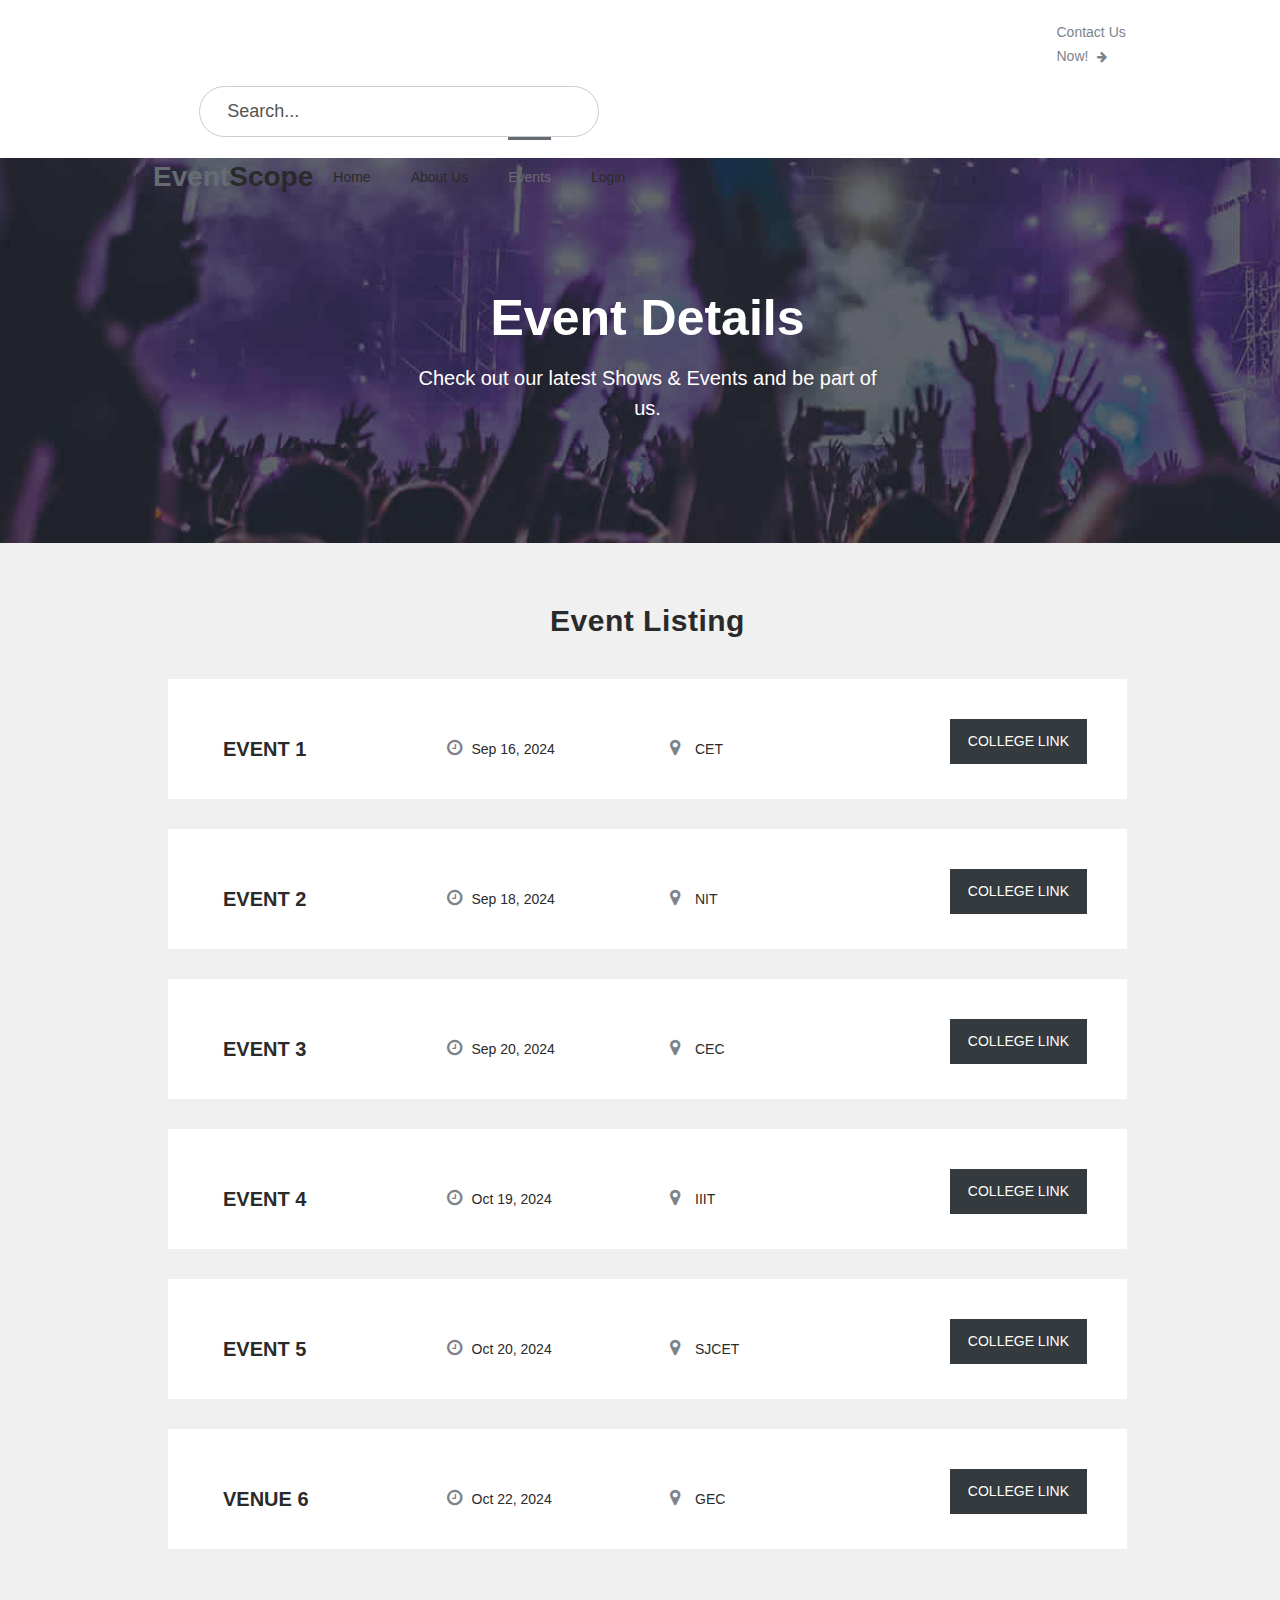
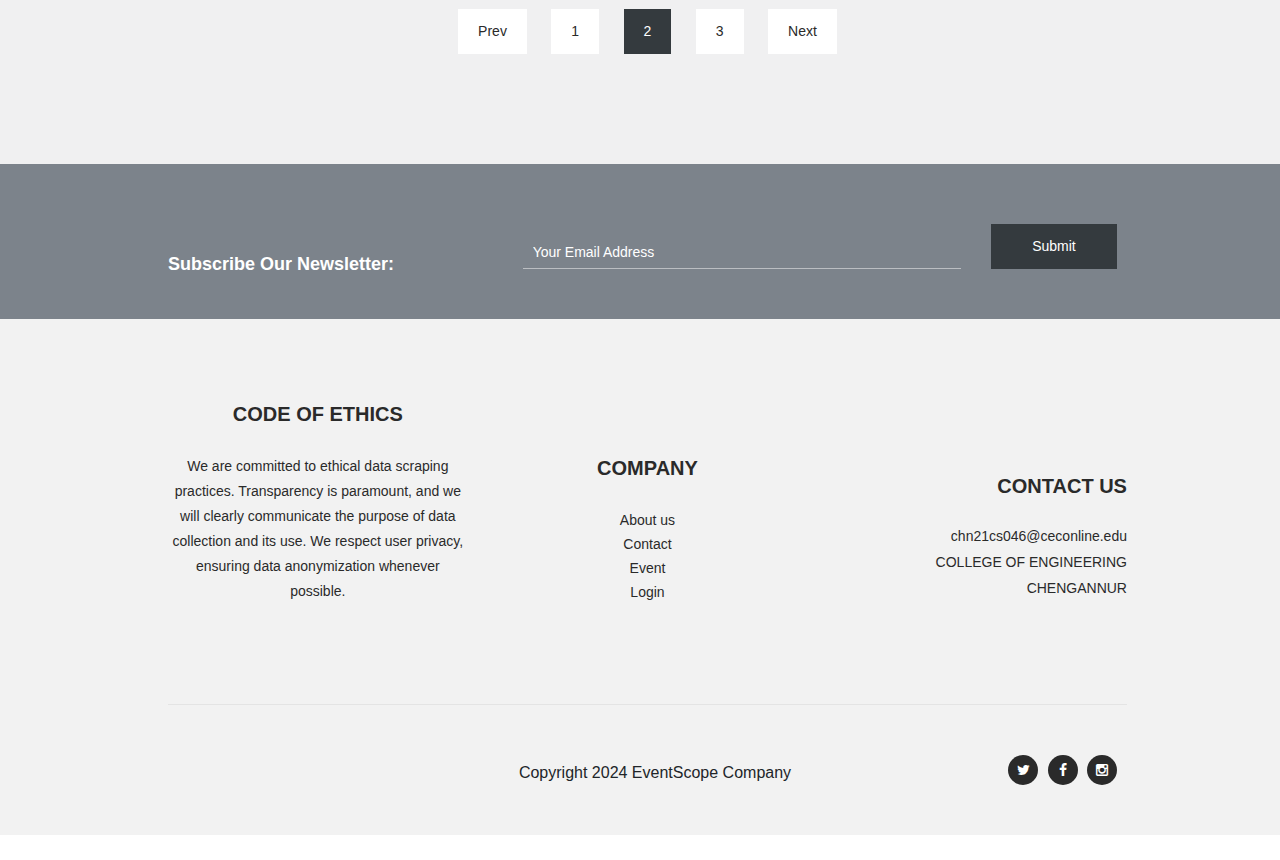
==== commit fd49ed97: "Update event-details.html" ====
--- a/event-details.html
+++ b/event-details.html
@@ -21,6 +21,8 @@
     <link rel="stylesheet" type="text/css" href="assets/css/owl-carousel.css">
 
     <link rel="stylesheet" href="assets/css/tooplate-artxibition.css">
+
+    <link rel="stylesheet" href="search.css">
 <!--
 
 Tooplate 2125 ArtXibition
@@ -65,7 +67,19 @@
     <header class="header-area header-sticky">
         <div class="container">
             <div class="row">
-                <div class="col-12">
+                <div class="col-12i">
+                    <div class="search-box" style="
+                    margin-top: -12px;
+                ">
+                        <div class="row">
+                            <input type="text" id="myInput" placeholder="   Search..." autocomplete="off">
+                            <button><i class="fa-solid fa-magnifying-glass"></i></button>
+                            
+
+
+                        </div>
+                        <div id="suggestion-box"></div>
+                    </div>
                     <nav class="main-nav">
                         <!-- ***** Logo Start ***** -->
                         <a href="index.html" class="logo">Event<em>Scope</em></a>
@@ -364,6 +378,10 @@
         </div>
     </footer>
     
+    <!-- Add this code in the <head> section of your HTML -->
+
+      
+  
 
     <!-- jQuery -->
     <script src="assets/js/jquery-2.1.0.min.js"></script>
@@ -383,6 +401,7 @@
     
     <!-- Global Init -->
     <script src="assets/js/custom.js"></script>
+    <script src="search.js"></script>
 
   </body>
 
--- a/search.css
+++ b/search.css
@@ -0,0 +1,68 @@
+body {
+    font-family: Arial, sans-serif;
+}
+
+.search-box{
+    width:400px;
+    background: #fff;
+    margin:200px auto 0;
+    margin: top -12px;
+    border: 1px solid #ccc;
+    border-radius: 50px;
+
+}
+
+.row {
+    display:flex;
+    align-items: center;
+    padding: 10px;
+    padding-left: 25px;
+
+}
+input{
+    flex:1;
+   
+    background: transparent;
+    border: 0;
+    outline: 0;
+    font-size: 18px;
+    color:#333;
+
+}
+
+
+
+button{
+    background:transparent;
+    border: 0;
+    outline:0;
+    margin: right 18px;
+}
+button.fa-solid{
+    width: 15px;
+    color:#555;
+    font-size:22px;
+    cursor: pointer;
+    margin-right: 10px;
+    
+}
+.fa-solid, .fas {
+    font-family: "Font Awesome 6 Free";
+    font-weight: 900;
+    padding-right: 10px;
+}
+::placeholder{
+    color:#555
+}
+
+.suggestion {
+    padding: 10px;
+    cursor: pointer;
+    transition: background-color 0.3s ease;
+  }
+  
+  .suggestion:hover {
+    background-color: #f0f0f0;
+  }
+ 
+
